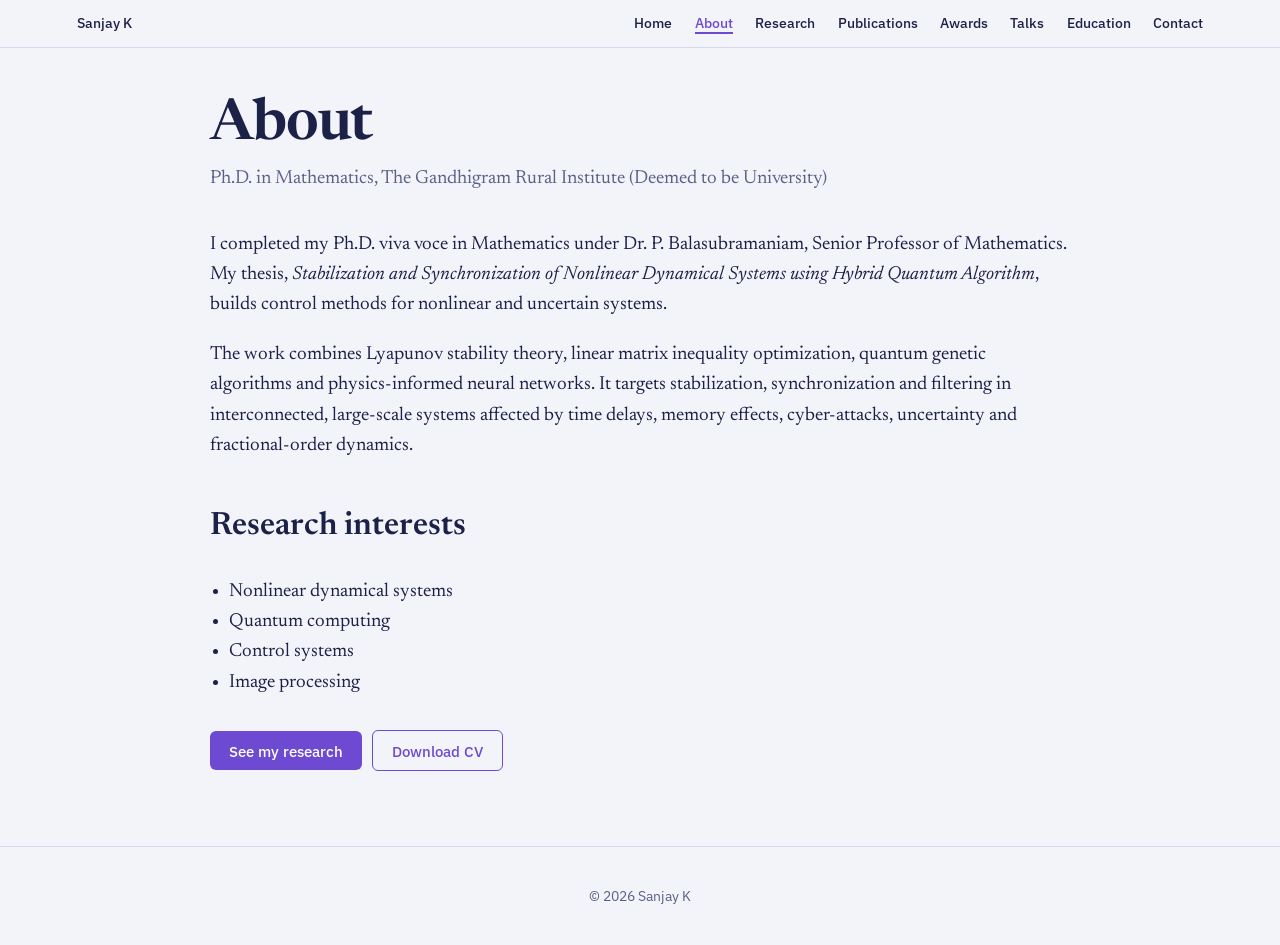
==== about.html @ d1564ff2 "Add files via upload" ====
<!DOCTYPE html>
<html lang="en">
<head>
<meta charset="utf-8">
<meta name="viewport" content="width=device-width, initial-scale=1">
<title>About | Sanjay K</title>
<meta name="description" content="About Sanjay K: Ph.D. thesis on hybrid quantum algorithms for stabilizing nonlinear systems.">
<link rel="preconnect" href="https://fonts.googleapis.com">
<link rel="preconnect" href="https://fonts.gstatic.com" crossorigin>
<link href="https://fonts.googleapis.com/css2?family=Newsreader:ital,opsz,wght@0,6..72,400;0,6..72,600;1,6..72,400&family=IBM+Plex+Sans:wght@400;500&display=swap" rel="stylesheet">
<link rel="stylesheet" href="style.css">
</head>
<body>
<nav><b>Sanjay K</b><a href="index.html">Home</a><a href="about.html" class="on" aria-current="page">About</a><a href="research.html">Research</a><a href="publications.html">Publications</a><a href="awards.html">Awards</a><a href="talks.html">Talks</a><a href="education.html">Education</a><a href="contact.html">Contact</a></nav>
<main><section><div class="wrap">
  <h1 class="page-title">About</h1>
  <p class="intro">Ph.D. in Mathematics, The Gandhigram Rural Institute (Deemed to be University)</p>
  <p>I completed my Ph.D. viva voce in Mathematics under Dr. P. Balasubramaniam, Senior Professor of Mathematics. My thesis, <em>Stabilization and Synchronization of Nonlinear Dynamical Systems using Hybrid Quantum Algorithm</em>, builds control methods for nonlinear and uncertain systems.</p>
  <p>The work combines Lyapunov stability theory, linear matrix inequality optimization, quantum genetic algorithms and physics-informed neural networks. It targets stabilization, synchronization and filtering in interconnected, large-scale systems affected by time delays, memory effects, cyber-attacks, uncertainty and fractional-order dynamics.</p>
  <h2 style="margin-top:2.5rem">Research interests</h2>
  <ul class="plain"><li>Nonlinear dynamical systems</li><li>Quantum computing</li><li>Control systems</li><li>Image processing</li></ul>
  <p style="margin-top:2rem"><a class="btn" href="research.html">See my research</a><a class="btn o" href="Sanjay_K_CV.pdf">Download CV</a></p>
</div></section></main>
<footer class="meta">© <span id="yr"></span> Sanjay K</footer>
<script src="main.js"></script>
</body>
</html>
---- style.css ----
:root{--paper:#f3f4fa;--ink:#1c2148;--muted:#5a6088;--line:#d5d9ea;--accent:#6d4ad1;--card:#fff}
@media(prefers-color-scheme:dark){:root{--paper:#14173a;--ink:#e8eafb;--muted:#a0a6d0;--line:#2c3168;--accent:#a58bff;--card:#1b1f4a}}
*{box-sizing:border-box}
html{scroll-behavior:smooth}
body{margin:0;background:var(--paper);color:var(--ink);font:19px/1.6 "Newsreader",Georgia,serif}
a{color:var(--accent)}
a:focus-visible,button:focus-visible{outline:3px solid var(--accent);outline-offset:3px}
.sans{font-family:"IBM Plex Sans",system-ui,sans-serif}
nav{position:sticky;top:0;z-index:5;background:var(--paper);border-bottom:1px solid var(--line);display:flex;gap:1.4rem;padding:.8rem 6vw;overflow-x:auto;font:500 .9rem "IBM Plex Sans",sans-serif}
nav a{color:var(--ink);text-decoration:none;white-space:nowrap}
nav a:hover{color:var(--accent)}
nav b{margin-right:auto;font-weight:500}
.hero{position:relative;min-height:78vh;display:flex;align-items:center;padding:4rem 6vw;overflow:hidden}
#att{position:absolute;inset:0;width:100%;height:100%;opacity:.55}
.hero-in{position:relative;max-width:640px}
h1{font-size:clamp(3rem,9vw,6rem);line-height:.95;margin:0 0 1rem;font-weight:600;letter-spacing:-.02em}
.lead{font-size:1.35rem;margin:0 0 1.6rem}
.tags{display:flex;flex-wrap:wrap;gap:.5rem;margin:0 0 1.6rem;padding:0;list-style:none;font:.85rem "IBM Plex Sans",sans-serif}
.tags li{border:1px solid var(--accent);border-radius:99px;padding:.2rem .8rem;background:var(--paper)}
.btn{display:inline-block;background:var(--accent);color:#fff;padding:.6rem 1.2rem;border-radius:6px;text-decoration:none;font:500 .95rem "IBM Plex Sans",sans-serif;margin-right:.6rem}
.btn.o{background:var(--paper);color:var(--accent);border:1px solid var(--accent)}
section{padding:3.5rem 6vw;border-top:1px solid var(--line)}
.wrap{max-width:860px;margin:0 auto}
h2{font-size:2rem;margin:0 0 1.5rem;font-weight:600}
h3{font-size:1.15rem;margin:0}
.meta{font:.88rem "IBM Plex Sans",sans-serif;color:var(--muted)}
.row{display:grid;grid-template-columns:150px 1fr;gap:.4rem 1.5rem;margin-bottom:1.6rem}
.row .meta{padding-top:.25rem}
@media(max-width:640px){.row{grid-template-columns:1fr}}
.pub{padding:1.1rem 0;border-bottom:1px solid var(--line)}
.pub:first-of-type{padding-top:0}
.pub p{margin:.3rem 0}
.badge{display:inline-block;font:500 .75rem "IBM Plex Sans",sans-serif;border:1px solid var(--line);border-radius:4px;padding:0 .45rem;margin-right:.3rem;background:var(--card)}
.stats{display:flex;flex-wrap:wrap;gap:2.5rem;margin-bottom:2rem}
.stats div{font:.85rem "IBM Plex Sans",sans-serif;color:var(--muted)}
.stats strong{display:block;font:600 2.2rem "Newsreader",serif;color:var(--ink)}
ul.plain{padding-left:1.2rem;margin:.4rem 0}
.award{background:var(--card);border-left:4px solid var(--accent);padding:1rem 1.2rem;margin-bottom:1rem}
footer{padding:2.5rem 6vw;border-top:1px solid var(--line);text-align:center}
nav a.on{color:var(--accent);border-bottom:2px solid var(--accent)}
main section{border-top:0;padding-top:3rem}
.page-title{font-size:clamp(2.4rem,6vw,3.6rem);margin:0 0 .5rem;line-height:1.05}
.intro{color:var(--muted);margin:0 0 2.2rem}
.cards{display:grid;grid-template-columns:repeat(auto-fit,minmax(240px,1fr));gap:1rem}
.cards a{display:block;background:var(--card);border:1px solid var(--line);border-radius:8px;padding:1.1rem 1.2rem;text-decoration:none;color:var(--ink)}
.cards a:hover,.cards a:focus-visible{border-color:var(--accent)}
.cards strong{display:block;font-size:1.2rem;color:var(--accent)}
.cards span{font:.88rem "IBM Plex Sans",sans-serif;color:var(--muted)}
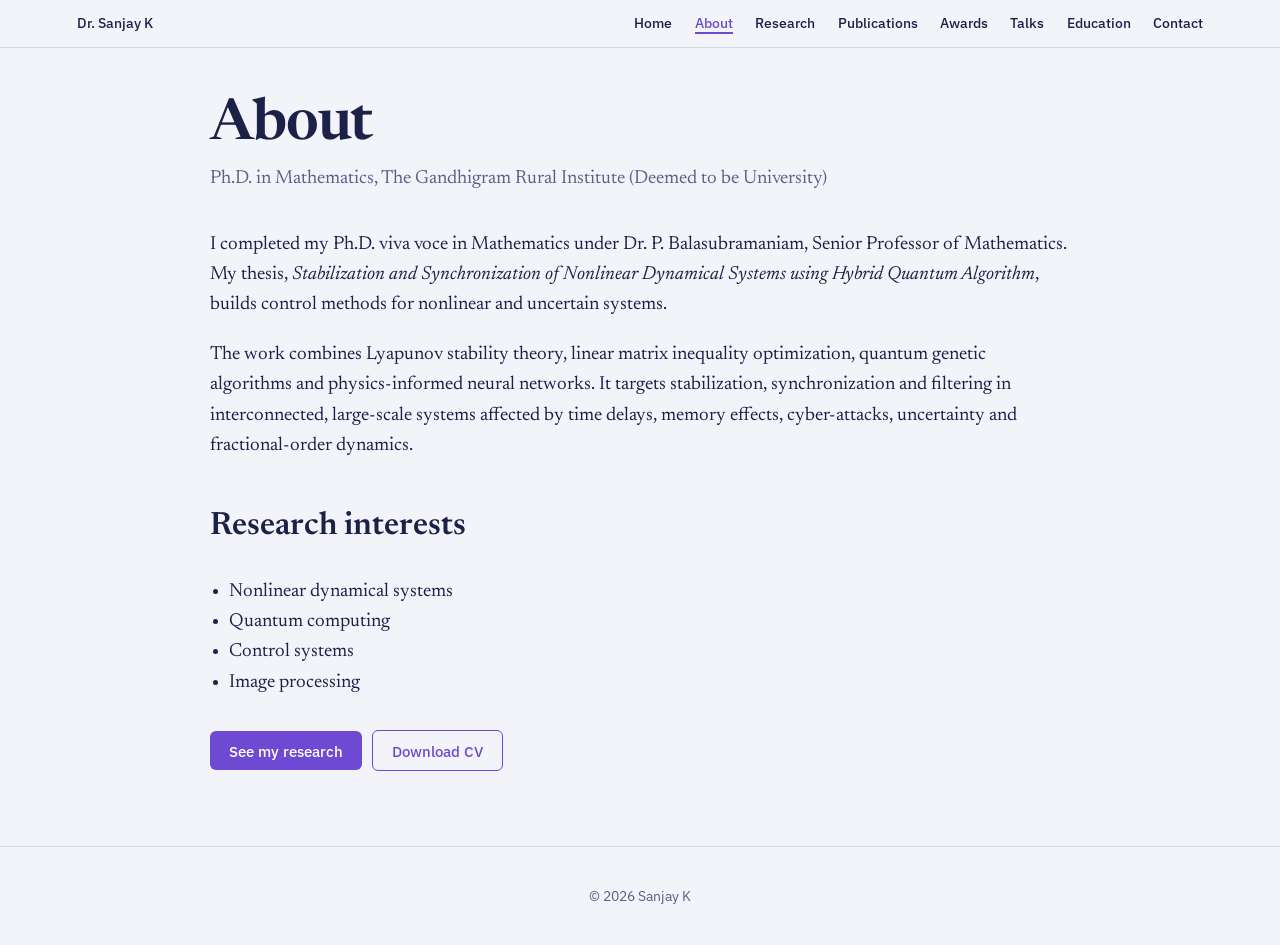
==== commit 436998e4: "Update about.html" ====
--- a/about.html
+++ b/about.html
@@ -3,7 +3,7 @@
 <head>
 <meta charset="utf-8">
 <meta name="viewport" content="width=device-width, initial-scale=1">
-<title>About | Sanjay K</title>
+<title>About | Dr. Sanjay K</title>
 <meta name="description" content="About Sanjay K: Ph.D. thesis on hybrid quantum algorithms for stabilizing nonlinear systems.">
 <link rel="preconnect" href="https://fonts.googleapis.com">
 <link rel="preconnect" href="https://fonts.gstatic.com" crossorigin>
@@ -11,7 +11,7 @@
 <link rel="stylesheet" href="style.css">
 </head>
 <body>
-<nav><b>Sanjay K</b><a href="index.html">Home</a><a href="about.html" class="on" aria-current="page">About</a><a href="research.html">Research</a><a href="publications.html">Publications</a><a href="awards.html">Awards</a><a href="talks.html">Talks</a><a href="education.html">Education</a><a href="contact.html">Contact</a></nav>
+<nav><b>Dr. Sanjay K</b><a href="index.html">Home</a><a href="about.html" class="on" aria-current="page">About</a><a href="research.html">Research</a><a href="publications.html">Publications</a><a href="awards.html">Awards</a><a href="talks.html">Talks</a><a href="education.html">Education</a><a href="contact.html">Contact</a></nav>
 <main><section><div class="wrap">
   <h1 class="page-title">About</h1>
   <p class="intro">Ph.D. in Mathematics, The Gandhigram Rural Institute (Deemed to be University)</p>
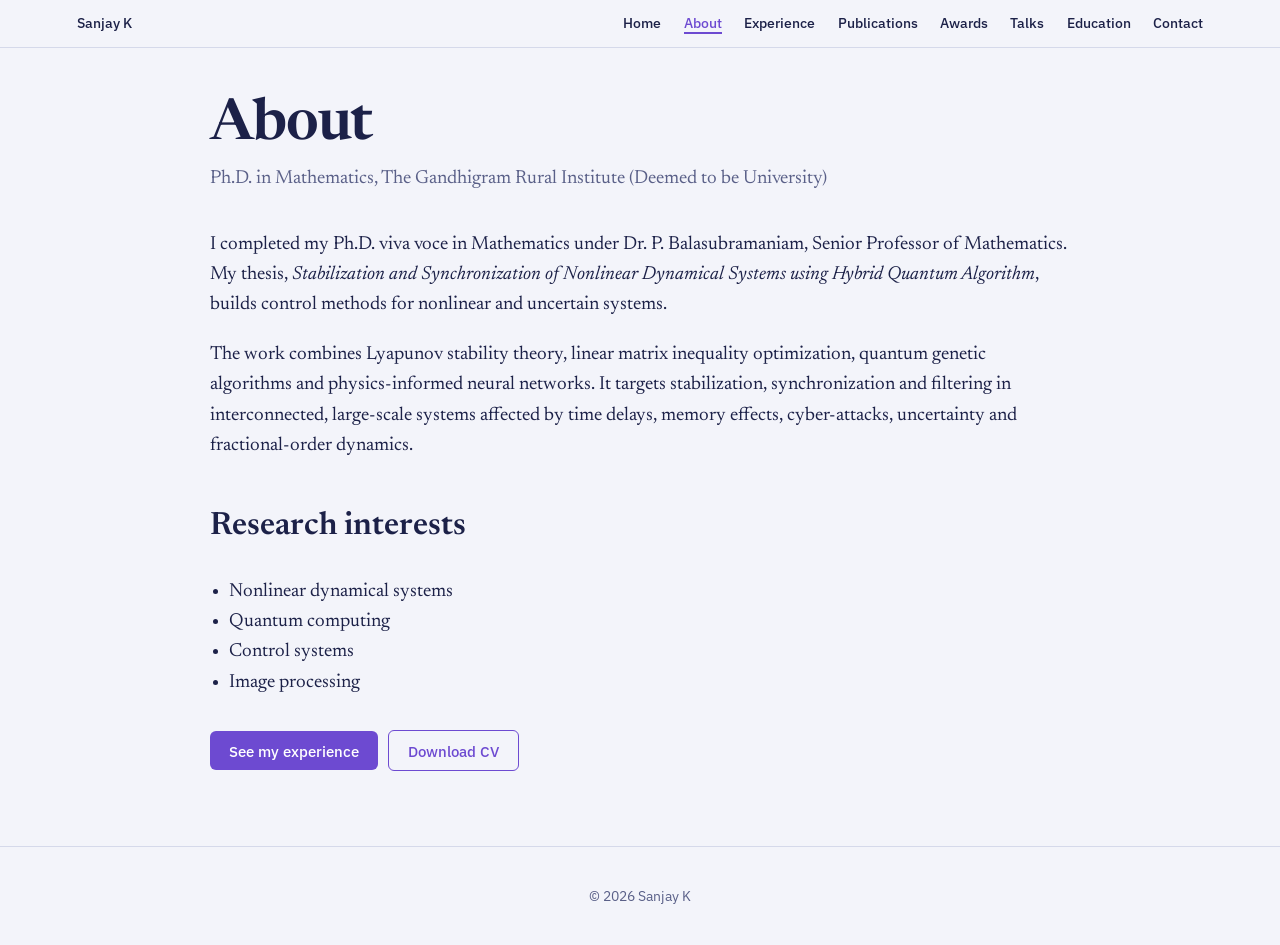
==== commit 914eeff4: "Add files via upload" ====
--- a/about.html
+++ b/about.html
@@ -3,7 +3,7 @@
 <head>
 <meta charset="utf-8">
 <meta name="viewport" content="width=device-width, initial-scale=1">
-<title>About | Dr. Sanjay K</title>
+<title>About | Sanjay K</title>
 <meta name="description" content="About Sanjay K: Ph.D. thesis on hybrid quantum algorithms for stabilizing nonlinear systems.">
 <link rel="preconnect" href="https://fonts.googleapis.com">
 <link rel="preconnect" href="https://fonts.gstatic.com" crossorigin>
@@ -11,7 +11,7 @@
 <link rel="stylesheet" href="style.css">
 </head>
 <body>
-<nav><b>Dr. Sanjay K</b><a href="index.html">Home</a><a href="about.html" class="on" aria-current="page">About</a><a href="research.html">Research</a><a href="publications.html">Publications</a><a href="awards.html">Awards</a><a href="talks.html">Talks</a><a href="education.html">Education</a><a href="contact.html">Contact</a></nav>
+<nav><b>Sanjay K</b><a href="index.html">Home</a><a href="about.html" class="on" aria-current="page">About</a><a href="experience.html">Experience</a><a href="publications.html">Publications</a><a href="awards.html">Awards</a><a href="talks.html">Talks</a><a href="education.html">Education</a><a href="contact.html">Contact</a></nav>
 <main><section><div class="wrap">
   <h1 class="page-title">About</h1>
   <p class="intro">Ph.D. in Mathematics, The Gandhigram Rural Institute (Deemed to be University)</p>
@@ -19,7 +19,7 @@
   <p>The work combines Lyapunov stability theory, linear matrix inequality optimization, quantum genetic algorithms and physics-informed neural networks. It targets stabilization, synchronization and filtering in interconnected, large-scale systems affected by time delays, memory effects, cyber-attacks, uncertainty and fractional-order dynamics.</p>
   <h2 style="margin-top:2.5rem">Research interests</h2>
   <ul class="plain"><li>Nonlinear dynamical systems</li><li>Quantum computing</li><li>Control systems</li><li>Image processing</li></ul>
-  <p style="margin-top:2rem"><a class="btn" href="research.html">See my research</a><a class="btn o" href="Sanjay_K_CV.pdf">Download CV</a></p>
+  <p style="margin-top:2rem"><a class="btn" href="experience.html">See my experience</a><a class="btn o" href="Sanjay_K_CV.pdf">Download CV</a></p>
 </div></section></main>
 <footer class="meta">© <span id="yr"></span> Sanjay K</footer>
 <script src="main.js"></script>
